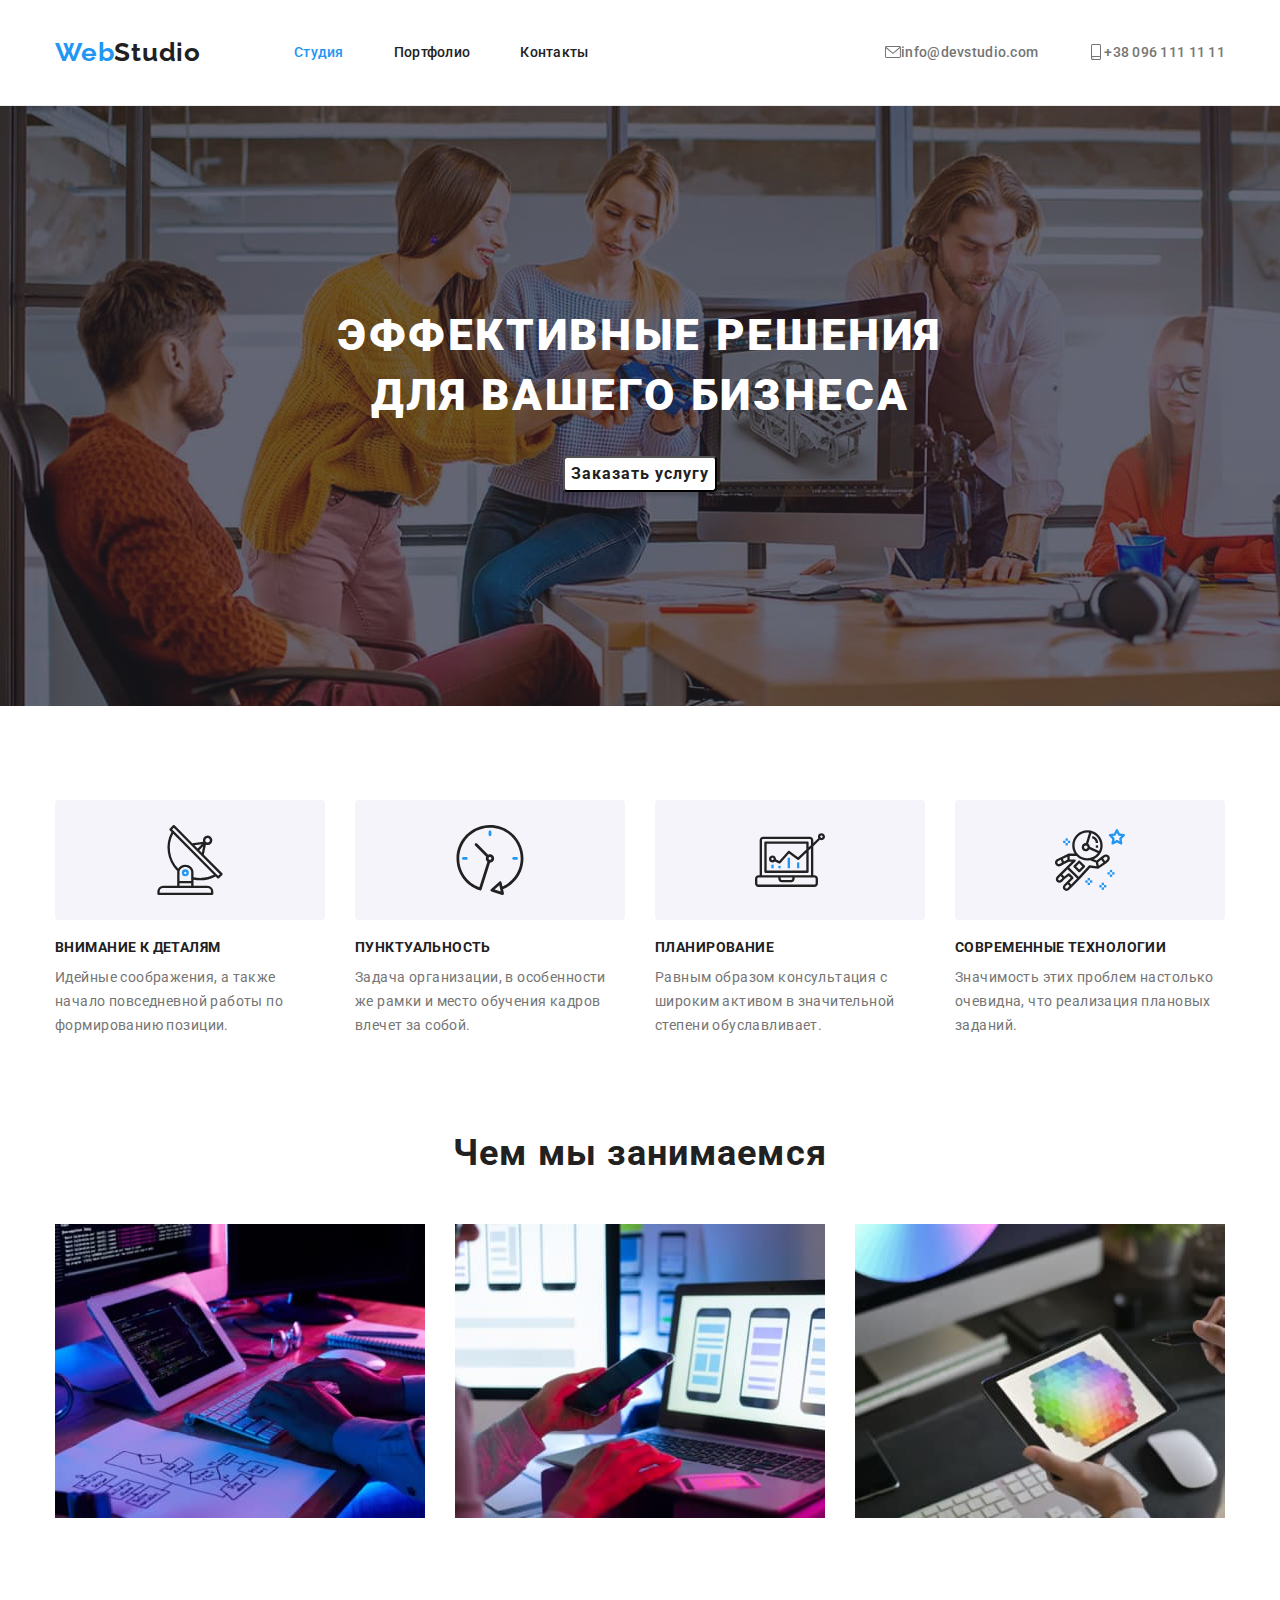
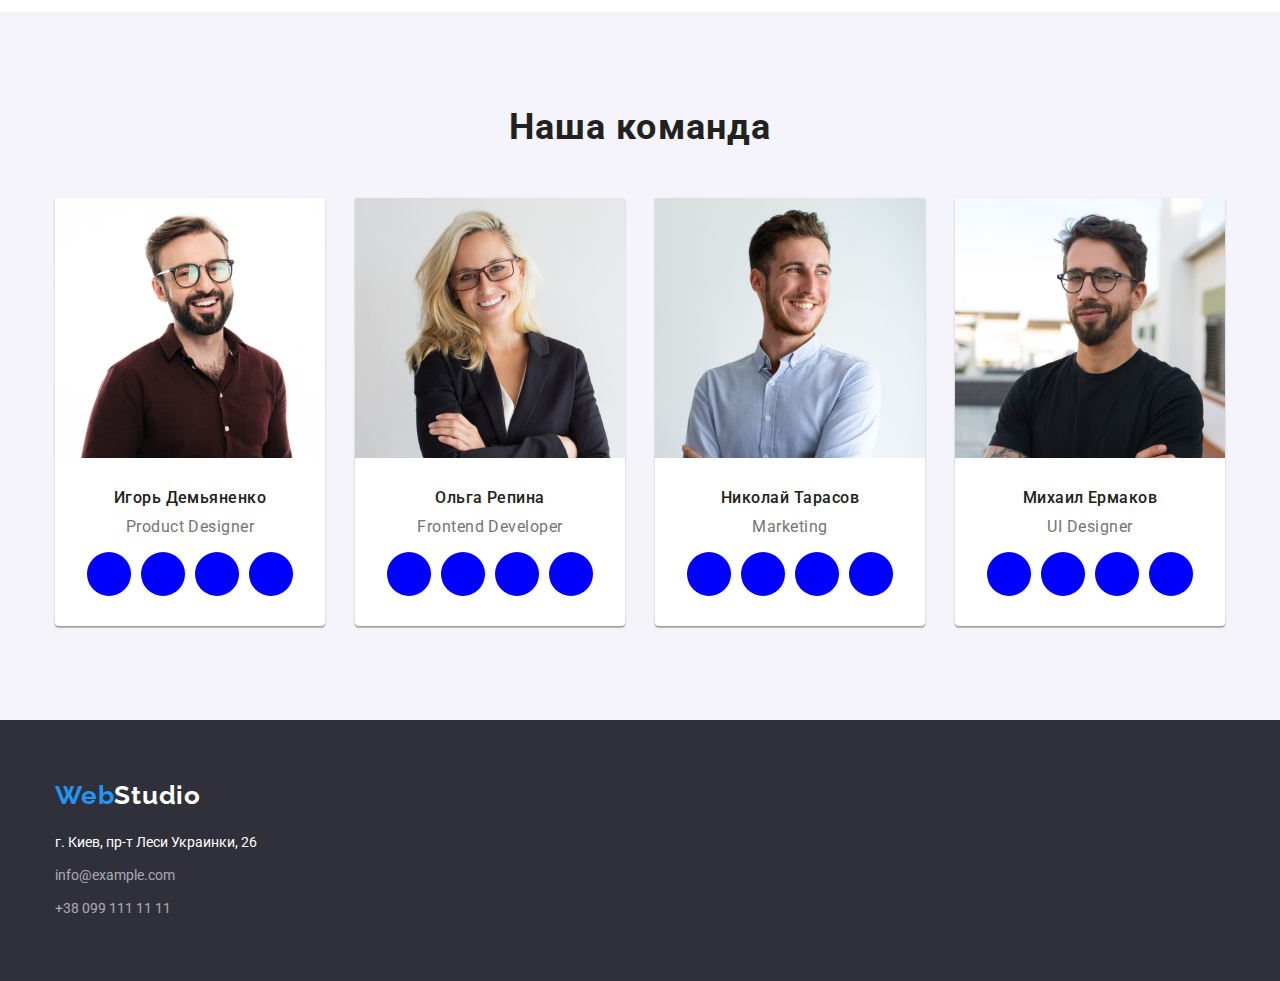
==== index.html @ 0f7d5ea8 "HW4_1.01" ====
<!DOCTYPE html>
<html lang="en">
<head>
    <meta charset="UTF-8">
    <meta http-equiv="X-UA-Compatible" content="IE=edge">
    <meta name="viewport" content="width=device-width, initial-scale=1.0">
    <link rel="preconnect" href="https://fonts.googleapis.com">
    <link rel="preconnect" href="https://fonts.gstatic.com" crossorigin>
    <title>WebStudio</title>
    <link href="https://fonts.googleapis.com/css2?family=Raleway:wght@700&family=Roboto:wght@400;500;700;900&display=swap"
        rel="stylesheet">
    <link rel="stylesheet" href="https://cdnjs.cloudflare.com/ajax/libs/modern-normalize/1.0.0/modern-normalize.min.css" />
    <link rel="stylesheet" href="./css/styles.css" />
</head>
<body>
   <!-- Header content -->
    <header class="header">
        <div class="header-nav container">
            <a class="header-logo" href="index.html">Web<span class="header-logo-span">Studio</span></a>
            <nav>
                <ul class="header-menu list">
                    <li class="header-item"><a class="header-item-link curent" href="./index.html">Студия</a>
                    </li>
                    <li class="header-item"><a class="header-item-link" href="./portfolio.html">Портфолио</a>
                    </li>
                    <li class="header-item"><a class="header-item-link" href="">Контакты</a></li>
                </ul>
            </nav>
            <ul class="header-contact list">
                <li class="header-item">
                    <svg class="icon-mail" width="16" height="16">
                    <use href="./images/symbol-defs.svg#mail-icon"></use>
                </svg>
                <a class="header-contact-link" href="mailto:info@devstudio.com">info@devstudio.com</a></li>
                <li class="header-item">
                    <svg class="icon-tel" width="16" height="16">
                    <use href="./images/symbol-defs.svg#tel-icon"></use>
                </svg>
                    <a class="header-contact-link icon-tel" href="tel:+380961111111">+38 096 111 11 11</a></li>
            </ul>
        </div>
    </header>
    <!-- End of Header content -->
    <!-- Main content -->
    <main>
    <!-- Section 1 -->
        <section class="hero overlay">
            <div class="container">
                <h1 class="hero-title">Эффективные решения для вашего бизнеса</h1>
                <button class="hero-btn">Заказать услугу</button>
            </div>
        </section>
    <!-- End of Section 1 -->
    <!-- Section 2 -->
        <section class="section">
            <div class="container">
            <h2 class="visually-hidden">особенности</h2>
            <ul class="features-list list">
                <li class="features-item icon-antena">
                    <h3 class="features-title">Внимание к деталям</h3>
                    <p class="features-text">Идейные соображения, а также начало повседневной работы по формированию позиции.</p>
                </li>
                <li class="features-item icon-clock">
                    <h3 class="features-title">Пунктуальность</h3>
                    <p class="features-text">Задача организации, в особенности же рамки и место обучения кадров влечет за собой.</p>
                </li>
                <li class="features-item icon-diagram">
                    <h3 class="features-title">Планирование</h3>
                    <p class="features-text">Равным образом консультация с широким активом в значительной степени обуславливает.</p>
                </li>
                <li class="features-item icon-astronaut">
                    <h3 class="features-title">Современные технологии</h3>
                    <p class="features-text">Значимость этих проблем настолько очевидна, что реализация плановых заданий.</p>
                </li>
            </ul>
            </div>
        </section>
    <!-- End of Section 2 -->
    <!-- Section 3 -->
        <section class="section our-service">
            <div class="container">
                <h2 class="our-service-title">Чем мы занимаемся</h2>
                <ul class="our-service-list list">
                <li class="our-service-item"><img src="images/img1.jpg" alt="Разработчик пишет код" width="370" /></li>
                <li class="our-service-item"><img src="images/img2.jpg" alt="Разработка мобильного приложения" width="370" /></li>
                <li class="our-service-item"><img src="images/img3.jpg" alt="Выбор гаммы цвета" width="370" /></li>
            </ul>
            </div>
        </section>
    <!-- End of Section 3 -->
    <!-- Section 4 -->
        <section class="section our-team">
            <div class="container">
            <h2 class="our-team-title">Наша команда</h2>
            <ul class="our-team-list list">
                <li class="our-team-item">
                    <img src="images/img.jpg" alt="Игорь Демьяненко" width="270" />
                <div class="our-team-text">
                    <h3 class="our-team-name">Игорь Демьяненко</h3>
                    <p class="our-team-specialisation">Product Designer</p>
                    <ul class="our-team-soc list">
                        <li class="team-soc-item"><a class="team-soc-link" href=""></a></li>
                        <li class="team-soc-item"><a class="team-soc-link" href=""></a></li>
                        <li class="team-soc-item"><a class="team-soc-link" href=""></a></li>
                        <li class="team-soc-item"><a class="team-soc-link" href=""></a></li>
                    </ul>
                </div>
                </li>
                <li class="our-team-item">
                    <img src="images/img(1).jpg" alt="Ольга Репина" width="270" />
                <div class="our-team-text">
                    <h3 class="our-team-name">Ольга Репина</h3>
                    <p class="our-team-specialisation">Frontend Developer</p>
                    <ul class="our-team-soc list">
                        <li class="team-soc-item"><a class="team-soc-link" href=""></a></li>
                        <li class="team-soc-item"><a class="team-soc-link" href=""></a></li>
                        <li class="team-soc-item"><a class="team-soc-link" href=""></a></li>
                        <li class="team-soc-item"><a class="team-soc-link" href=""></a></li>
                    </ul>
                </div>
                </li>
                <li class="our-team-item">
                    <img src="images/img(2).jpg" alt="Николай Тарасов" width="270" />
                <div class="our-team-text">
                    <h3 class="our-team-name">Николай Тарасов</h3>
                    <p class="our-team-specialisation">Marketing</p>
                    <ul class="our-team-soc list">
                        <li class="team-soc-item"><a class="team-soc-link" href=""></a></li>
                        <li class="team-soc-item"><a class="team-soc-link" href=""></a></li>
                        <li class="team-soc-item"><a class="team-soc-link" href=""></a></li>
                        <li class="team-soc-item"><a class="team-soc-link" href=""></a></li>
                    </ul>
                </div>
                </li>
                <li class="our-team-item">
                    <img src="images/img(3).jpg" alt="Михаил Ермаков" width="270" />
                <div class="our-team-text">
                    <h3 class="our-team-name">Михаил Ермаков</h3>
                    <p class="our-team-specialisation">UI Designer</p>
                    <ul class="our-team-soc list">
                        <li class="team-soc-item"><a class="team-soc-link" href=""></a></li>
                        <li class="team-soc-item"><a class="team-soc-link" href=""></a></li>
                        <li class="team-soc-item"><a class="team-soc-link" href=""></a></li>
                        <li class="team-soc-item"><a class="team-soc-link" href=""></a></li>
                    </ul>
                </div>
                </li>
            </ul>
            </div>
        </section>
        <!-- End of Section 4 -->
    </main>
    <!-- End of main content -->
    <!-- Footer content -->
    <footer class="footer">
        <div class="container">
        <a class="footer-logo" href="index.html">Web<span class="footer-logo-span">Studio</span> </a>
     <address>
        <ul class="footer-list list">
            <li class="footer-list-item">
              <a class="footer-address" href="https://goo.gl/maps/EQBEiKLQ2F43MQ8P8" target="_blank"> <span>г. Киев, пр-т Леси Украинки, 26</span></a>
            </li>
            <li class="footer-list-item">
                <a class="footer-email" href="mailto:info@example.com">info@example.com</a>
            </li>
            <li class="footer-list-item">
                <a class="footer-tel" href=tel:+380991111111>+38 099 111 11 11</a>
            </li>
        </ul>
        </div>
    </address>
    </footer>
    <!-- End of footer -->
</body>
</html>
---- css/styles.css ----
:root {
  --primary-text-color: rgba(255, 255, 255, 0.6);
  --title-text-color: #212121;
  --paragraph-text-color: #757575;
  --accent-text-color: #2196f3;
  --white-text-color: #ffffff;
}
p,
h1,
h2,
h3,
h4,
h5,
h6 {
  margin: 0;
}
ul, ol {
  margin: 0;
  padding-left: 0;
}
img{
  display:block;
  max-width:100%;
  height:auto;
}
.section {
  padding-top: 94px;
  padding-bottom: 94px;
}
body {
  font-family: "Roboto", sans-serif;
  color: var(--primary-text-color);
  background: #ffffff;
}
.list {
  padding: 0;
  margin: 0;
  list-style: none;
}
.visually-hidden {
  position: absolute;
  white-space: nowrap;
  width: 1px;
  height: 1px;
  overflow: hidden;
  border: 0;
  padding: 0;
  clip: rect(0 0 0 0);
  clip-path: inset(50%);
  margin: -1px;
}
.container{
  width: 1200px;
  padding: 0 15px;
  margin: 0 auto;
}
/* -----Header section------ */
.header {
  padding-top: 24px;
  padding-bottom: 25px;

  background: #ffffff;
  border-bottom: 1px solid #ececec;
}
.header-logo {
  font-family: "Raleway", sans-serif;
  font-weight: 700;
  font-size: 26px;
  line-height: 1.19;
  text-decoration: none;
  margin-right: 93px;

  /* identical to box height */
  letter-spacing: 0.03em;

  color: var(--accent-text-color);
}
.header-logo-span {
  color: var(--title-text-color);
}
.header-nav {
  display: flex;
  align-items: center;
  font-weight: 500;
  font-size: 14px;
  line-height: 1.15;
  letter-spacing: 0.02em;
}
.header-menu {
  display: flex;
  align-items: center;
}
.header-item:nth-child(n+2) {
  margin-left: 50px;
}
.header-item-link {
  padding-top: 20px;
  padding-bottom: 20px;

  color: var(--title-text-color);
  text-decoration: none;
}
.header-item-link:hover,
.header-item-link:focus {
  color: var(--accent-text-color);
}
.curent {
  color: var(--accent-text-color);
}
.header-contact {
  display: flex;
  margin-left: auto;
}
.header-contact-link {
  display: flex;
  align-items: center;
  color: var(--paragraph-text-color);
  text-decoration: none;
}
.header-contact-link:hover,
.header-contact-link:focus {
  color: var(--accent-text-color);
}
/* .header-contact-link::before{
  content: "";
  width: 16px;
  height: 16px;
  margin-right: 10px;
  background-repeat: no-repeat;
  background-size: contain;
  background-position: center;
} */
/* .icon-mail::before{
  background-image: url("../images/mail-icon.svg");
}
.icon-tel::before{
  background-image: url("../images/tel-icon.svg");
} */
.header-item{
  display: inline-flex;
  align-items: center;
}
.icon-mail{
  
}
.icon-tel{
  
}
.header-contact .header-item + .header-item{
  margin-left: 50px;
}
/* -----Hero section----- */
.overlay{
  max-width: 1600px;
  height: 600px;
  margin-left: auto;
  margin-right: auto;
  background-image: linear-gradient(to right, rgba(47, 48, 58, 0.4), rgba(47, 48, 58, 0.4)), url("../images/bg_hero.jpg");
}
.hero {
  background-color: #2f303a;
  padding-top: 200px;
  padding-bottom: 200px;
}
.hero-title {
  margin-left: auto;
  margin-right: auto; 

  font-weight: 900;
  font-size: 44px;
  line-height: 1.36;
  /* or 136% */
  text-align: center;
  letter-spacing: 0.06em;
  text-transform: uppercase;
  color: var(--white-text-color);
  max-width: 696px;
}
.hero-btn {
  display: block;
  margin-left: auto;
  margin-right: auto;
  margin-top: 30px;

  background: #ffffff;
  box-shadow: 0px 4px 4px rgba(0, 0, 0, 0.15);
  border-radius: 4px;
  font-weight: bold;
  font-size: 16px;
  line-height: 1.88;

  /* identical to box height, or 187% */
  align-items: center;
  text-align: center;
  letter-spacing: 0.06em;

  color: var(--title-text-color);
}
.hero-btn:hover {
  background: #2196f3;
  cursor: pointer;
  color: var(--white-text-color);
}
/* ------Feautures section------- */
.features-list{
  display: flex;
}
.features-item{
  max-width: 270px;
}
.features-item:not(:last-child){
  margin-right: 30px;
}
.features-item::before{
  content: "";
  display: block;
  height: 120px;
  margin-bottom: 20px; 
  background-size: 70px 70px;
  background-repeat: no-repeat;
  background-position: center;
  
  background-color: #F5F4FA;
  border-radius: 4px;
}
.icon-antena::before{
background-image: url("../images/antena.svg");
}
.icon-clock::before{
background-image: url("../images/clock.svg");
}
.icon-diagram::before{
background-image: url("../images/diagram.svg");
}
.icon-astronaut::before{
background-image: url("../images/astronaut.svg");
}
.features-title {
  font-weight: 700;
  font-size: 14px;
  line-height: 1.14;
  letter-spacing: 0.03em;
  text-transform: uppercase;
  color: var(--title-text-color);
  margin-bottom: 10px;
}
.features-text {
  font-size: 14px;
  line-height: 1.71;
  /* or 171% */
  letter-spacing: 0.03em;

  color: var(--paragraph-text-color);
}
/* -----Our service section------ */

.our-service{
 padding-top: 0;
}
.our-service-list{
  display: flex;
  align-items: center;
}
.our-service-title {
  margin-bottom: 50px;

  font-weight: bold;
  font-size: 36px;
  line-height: 42px;
  text-align: center;
  letter-spacing: 0.03em;
  color: var(--title-text-color);
}
.our-service-item:nth-child(n+2) {
  margin-left: 30px;
}
/* -----Our team section----- */
.our-team {
  background: #f5f4fa;
}
.our-team-title {
  margin-bottom: 50px;

  font-weight: bold;
  font-size: 36px;
  line-height: 1.17;
  text-align: center;
  letter-spacing: 0.03em;

  color: var(--title-text-color);
}
.our-team-list{
  display: flex;
  align-items: center;
}
.our-team-item {
  background: #ffffff;
  /* material shadow v1 */
  box-shadow: 0px 1px 3px rgba(0, 0, 0, 0.12), 0px 1px 1px rgba(0, 0, 0, 0.14),
    0px 2px 1px rgba(0, 0, 0, 0.2);
  border-radius: 0px 0px 4px 4px;
}
.our-team-item:nth-child(n+2) {
  margin-left: 30px;
}
.our-team-text{
  padding-top: 30px;
  padding-bottom: 30px;
}
.our-team-name {
  margin-bottom: 10px;
  
  font-weight: 500;
  font-size: 16px;
  line-height: 1.19;

  /* identical to box height */
  text-align: center;
  letter-spacing: 0.03em;

  color: var(--title-text-color);
}
.our-team-specialisation {

  font-size: 16px;
  line-height: 1.19;

  /* identical to box height */
  text-align: center;
  letter-spacing: 0.03em;

  color: var(--paragraph-text-color);
}
.our-team-soc{
  display: flex;
  justify-content: center;
}
.team-soc-item{
  margin-top: 16px;
}
.team-soc-item:nth-child(n+2) {
  margin-left: 10px;
}
.team-soc-link{
  display: block;
  width: 44px;
  height: 44px;
  background-color: blue;
  border-radius: 50%;
}
/* -----Footer section----- */
.footer {
  padding-bottom: 60px;
  padding-top: 60px;

  background: #2f303a;
}
.footer-logo {
  display: block;
  margin-bottom: 20px;

  font-family: "Raleway", sans-serif;
  font-weight: 700;
  font-size: 26px;
  line-height: 1.19;
  text-decoration: none;

  /* identical to box height */
  letter-spacing: 0.03em;

  color: var(--accent-text-color);
}
.footer-logo-span {
  color: white;
}

.footer-list-item {
  display: block;

  font-style: normal;
  font-weight: normal;
  font-size: 14px;
  line-height: 1.71;
}
.footer-list-item:nth-child(-n+2){
  margin-bottom: 9px;
}
.footer-address {
  color: #ffffff;
  text-decoration: none;
}
.footer-email,
.footer-tel {
  text-decoration: none;
  color: var(--primary-text-color);
}

/* ------End of footer section------ */

/* ------CSS Styles for Portfolio page------ */
.filters{
  display: flex;
  justify-content: center;
  margin-bottom: 50px;
}
.filters-list{
  list-style: none;
}
.filters-list:nth-child(n+2) {
  margin-left: 8px;
}
.btn {
padding: 6px 22px;

  border-radius: 4px;
  font-size: 16px;
  line-height: 1.62;
  text-align: center;
  letter-spacing: 0.03em;

  color: var(--title-text-color);
  background: #f5f4fa;
}
.btn:hover,
.btn:focus {
  background: #2196f3;
  color: white;
  cursor: pointer;
  /* shadow-middle */
  box-shadow: 0px 3px 1px rgba(0, 0, 0, 0.1),
  0px 1px 2px rgba(0, 0, 0, 0.08),
  0px 2px 2px rgba(0, 0, 0, 0.12);
}
.projects-list {
  display: flex;
  flex-wrap: wrap;
  
}
.projects-item {
  width: 370px;
  margin-right: 30px;
  margin-bottom: 30px;

  border-right: 1px solid #eeeeee;
  border-bottom: 1px solid #eeeeee;
  border-left: 1px solid #eeeeee;

  background: #ffffff;
}
.projects-item:nth-last-child(-n + 3){
  margin-bottom: 0;
}
.projects-item:nth-child(3n + 3){
  margin-right: 0;
}
.projects-item:hover,
.projects-item:focus{
  cursor: pointer;
  box-shadow: 0px 1px 1px rgba(0, 0, 0, 0.12),
  0px 4px 4px rgba(0, 0, 0, 0.06),
  1px 4px 6px rgba(0, 0, 0, 0.16);
}
.project-text{
  padding: 20px 24px;
}
.projects-title {
  margin-bottom: 4px;

  font-weight: 700;
  font-size: 18px;
  line-height: 2;

  /* identical to box height, or 200% */
  letter-spacing: 0.06em;

  color: var(--title-text-color);
}
.projects-text {
  font-size: 16px;
  line-height: 1.87;

  /* identical to box height, or 187% */
  letter-spacing: 0.03em;

  color: var(--paragraph-text-color);
}
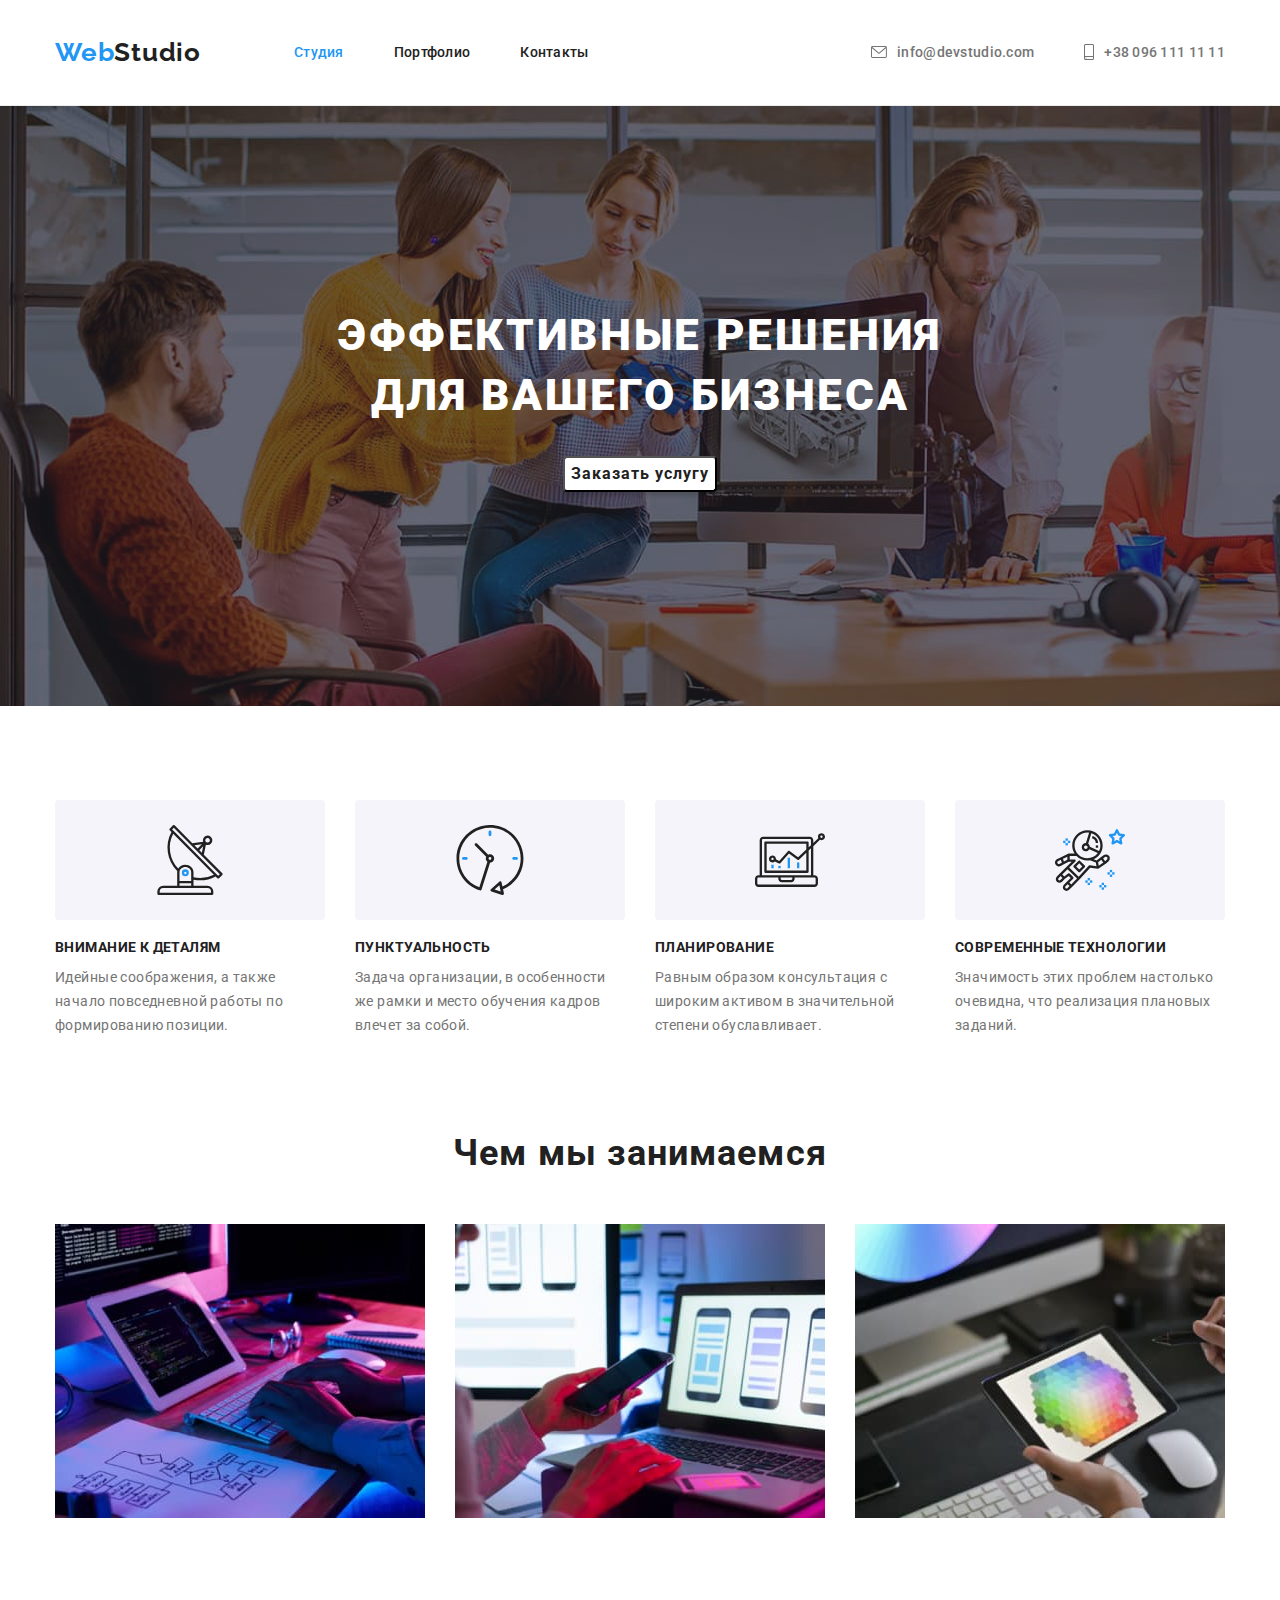
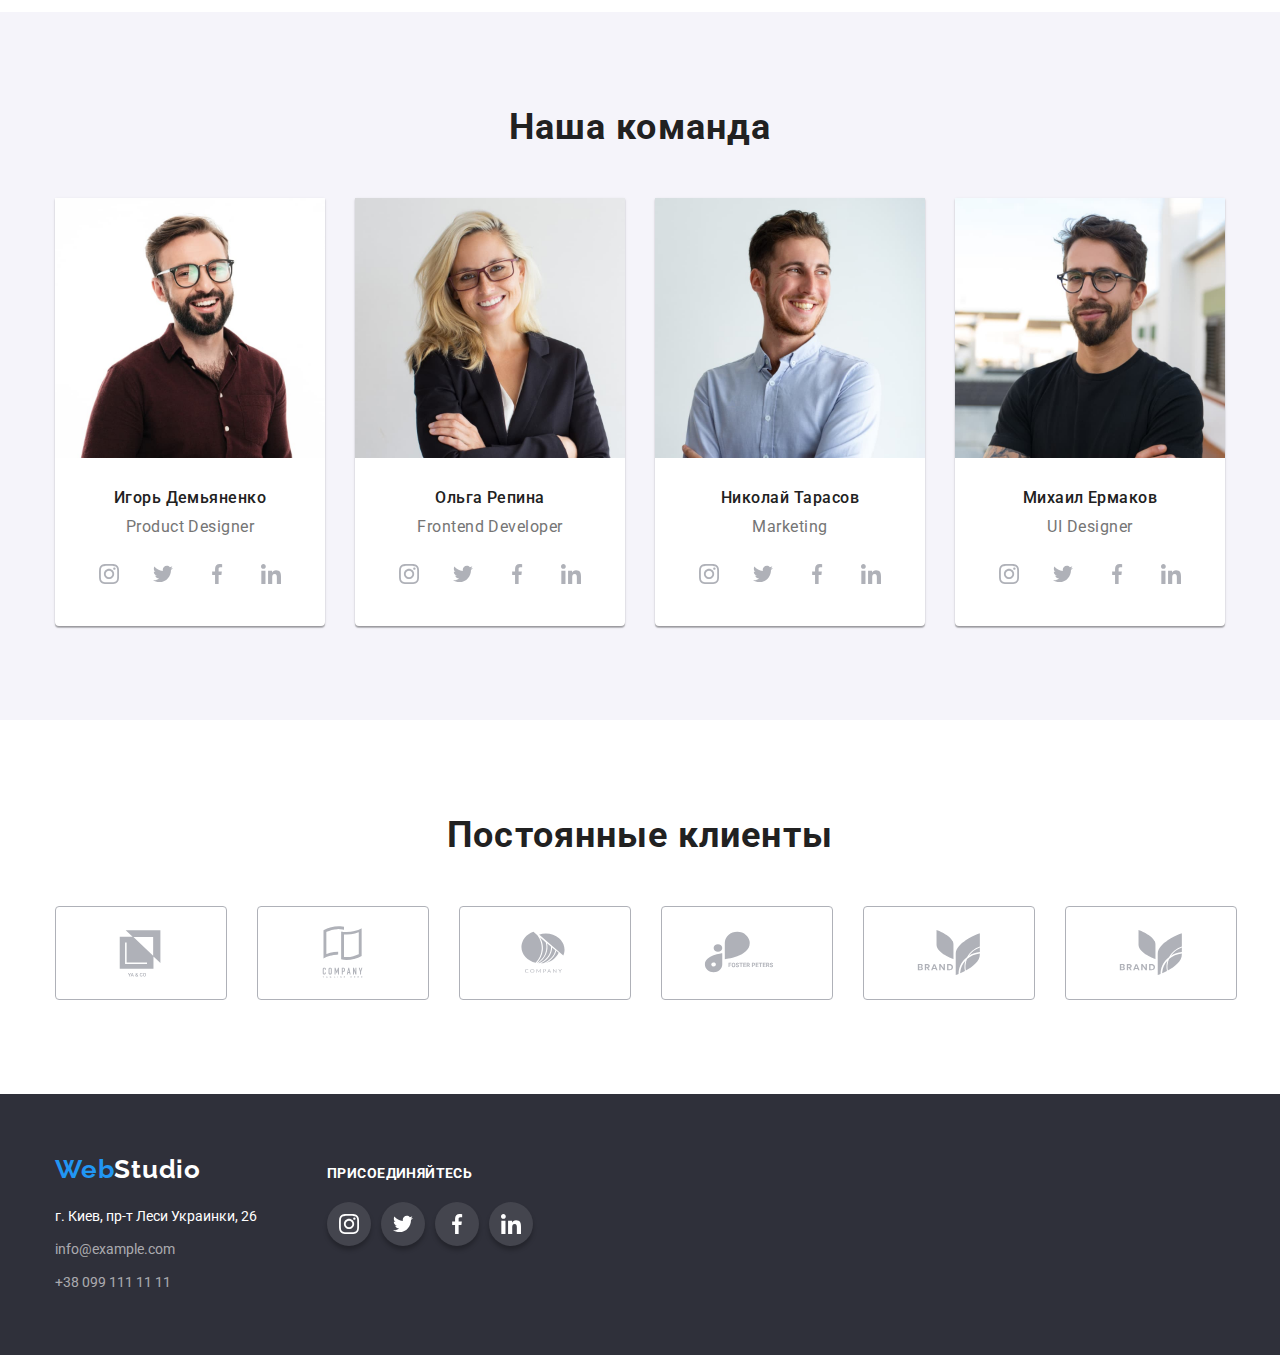
==== commit c6392f07: "HW4-17.04" ====
--- a/index.html
+++ b/index.html
@@ -28,15 +28,16 @@
             </nav>
             <ul class="header-contact list">
                 <li class="header-item">
-                    <svg class="icon-mail" width="16" height="16">
-                    <use href="./images/symbol-defs.svg#mail-icon"></use>
-                </svg>
-                <a class="header-contact-link" href="mailto:info@devstudio.com">info@devstudio.com</a></li>
+                <a class="header-contact-link" href="mailto:info@devstudio.com">
+                    <svg class="header-contact-icon" width="16" height="12">
+                        <use href="./images/symbol-defs.svg#mail-icon"></use>
+                    </svg>info@devstudio.com</a></li>
                 <li class="header-item">
-                    <svg class="icon-tel" width="16" height="16">
-                    <use href="./images/symbol-defs.svg#tel-icon"></use>
-                </svg>
-                    <a class="header-contact-link icon-tel" href="tel:+380961111111">+38 096 111 11 11</a></li>
+                    <a class="header-contact-link" href="tel:+380961111111">
+                        <svg class="header-contact-icon" width="10" height="16">
+                        <use href="./images/symbol-defs.svg#tel-icon"></use>
+                    </svg>+38 096 111 11 11</a>
+                </li>
             </ul>
         </div>
     </header>
@@ -99,10 +100,26 @@
                     <h3 class="our-team-name">Игорь Демьяненко</h3>
                     <p class="our-team-specialisation">Product Designer</p>
                     <ul class="our-team-soc list">
-                        <li class="team-soc-item"><a class="team-soc-link" href=""></a></li>
-                        <li class="team-soc-item"><a class="team-soc-link" href=""></a></li>
-                        <li class="team-soc-item"><a class="team-soc-link" href=""></a></li>
-                        <li class="team-soc-item"><a class="team-soc-link" href=""></a></li>
+                        <li class="team-soc-item"><a class="team-soc-link" href="">
+                                <svg class="team-soc-icon">
+                                    <use href="./images/symbol-defs.svg#icon-instagram">
+                                </svg>
+                            </a></li>
+                        <li class="team-soc-item"><a class="team-soc-link" href="">
+                                <svg class="team-soc-icon">
+                                    <use href="./images/symbol-defs.svg#icon-twitter">
+                                </svg>
+                            </a></li>
+                        <li class="team-soc-item"><a class="team-soc-link" href="">
+                                <svg class="team-soc-icon">
+                                    <use href="./images/symbol-defs.svg#icon-facebook">
+                                </svg>
+                            </a></li>
+                        <li class="team-soc-item"><a class="team-soc-link" href="">
+                                <svg class="team-soc-icon">
+                                    <use href="./images/symbol-defs.svg#icon-linkedin">
+                                </svg>
+                            </a></li>
                     </ul>
                 </div>
                 </li>
@@ -112,10 +129,26 @@
                     <h3 class="our-team-name">Ольга Репина</h3>
                     <p class="our-team-specialisation">Frontend Developer</p>
                     <ul class="our-team-soc list">
-                        <li class="team-soc-item"><a class="team-soc-link" href=""></a></li>
-                        <li class="team-soc-item"><a class="team-soc-link" href=""></a></li>
-                        <li class="team-soc-item"><a class="team-soc-link" href=""></a></li>
-                        <li class="team-soc-item"><a class="team-soc-link" href=""></a></li>
+                        <li class="team-soc-item"><a class="team-soc-link" href="">
+                            <svg class="team-soc-icon">
+                                <use href="./images/symbol-defs.svg#icon-instagram">
+                            </svg>
+                        </a></li>
+                        <li class="team-soc-item"><a class="team-soc-link" href="">
+                            <svg class="team-soc-icon">
+                                <use href="./images/symbol-defs.svg#icon-twitter">
+                            </svg>
+                        </a></li>
+                        <li class="team-soc-item"><a class="team-soc-link" href="">
+                            <svg class="team-soc-icon">
+                                <use href="./images/symbol-defs.svg#icon-facebook">
+                            </svg>
+                        </a></li>
+                        <li class="team-soc-item"><a class="team-soc-link" href="">
+                            <svg class="team-soc-icon">
+                                <use href="./images/symbol-defs.svg#icon-linkedin">
+                            </svg>
+                        </a></li>
                     </ul>
                 </div>
                 </li>
@@ -125,10 +158,26 @@
                     <h3 class="our-team-name">Николай Тарасов</h3>
                     <p class="our-team-specialisation">Marketing</p>
                     <ul class="our-team-soc list">
-                        <li class="team-soc-item"><a class="team-soc-link" href=""></a></li>
-                        <li class="team-soc-item"><a class="team-soc-link" href=""></a></li>
-                        <li class="team-soc-item"><a class="team-soc-link" href=""></a></li>
-                        <li class="team-soc-item"><a class="team-soc-link" href=""></a></li>
+                        <li class="team-soc-item"><a class="team-soc-link" href="">
+                                <svg class="team-soc-icon">
+                                    <use href="./images/symbol-defs.svg#icon-instagram">
+                                </svg>
+                            </a></li>
+                        <li class="team-soc-item"><a class="team-soc-link" href="">
+                                <svg class="team-soc-icon">
+                                    <use href="./images/symbol-defs.svg#icon-twitter">
+                                </svg>
+                            </a></li>
+                        <li class="team-soc-item"><a class="team-soc-link" href="">
+                                <svg class="team-soc-icon">
+                                    <use href="./images/symbol-defs.svg#icon-facebook">
+                                </svg>
+                            </a></li>
+                        <li class="team-soc-item"><a class="team-soc-link" href="">
+                                <svg class="team-soc-icon">
+                                    <use href="./images/symbol-defs.svg#icon-linkedin">
+                                </svg>
+                            </a></li>
                     </ul>
                 </div>
                 </li>
@@ -138,10 +187,26 @@
                     <h3 class="our-team-name">Михаил Ермаков</h3>
                     <p class="our-team-specialisation">UI Designer</p>
                     <ul class="our-team-soc list">
-                        <li class="team-soc-item"><a class="team-soc-link" href=""></a></li>
-                        <li class="team-soc-item"><a class="team-soc-link" href=""></a></li>
-                        <li class="team-soc-item"><a class="team-soc-link" href=""></a></li>
-                        <li class="team-soc-item"><a class="team-soc-link" href=""></a></li>
+                        <li class="team-soc-item"><a class="team-soc-link" href="">
+                                <svg class="team-soc-icon">
+                                    <use href="./images/symbol-defs.svg#icon-instagram">
+                                </svg>
+                            </a></li>
+                        <li class="team-soc-item"><a class="team-soc-link" href="">
+                                <svg class="team-soc-icon">
+                                    <use href="./images/symbol-defs.svg#icon-twitter">
+                                </svg>
+                            </a></li>
+                        <li class="team-soc-item"><a class="team-soc-link" href="">
+                                <svg class="team-soc-icon">
+                                    <use href="./images/symbol-defs.svg#icon-facebook">
+                                </svg>
+                            </a></li>
+                        <li class="team-soc-item"><a class="team-soc-link" href="">
+                                <svg class="team-soc-icon">
+                                    <use href="./images/symbol-defs.svg#icon-linkedin">
+                                </svg>
+                            </a></li>
                     </ul>
                 </div>
                 </li>
@@ -149,11 +214,52 @@
             </div>
         </section>
         <!-- End of Section 4 -->
+        <!-- Section 5 -->
+        <section class="section">
+            <div class="container">
+                <h2 class="client-title">Постоянные клиенты</h2>
+                <ul class="client-list list">
+                    <li class="client-item"><a class="client-link" href="">
+                        <svg class="client-icon" width="106" height="60">
+                            <use href="./images/symbol-defs.svg#icon-client-1"></use>
+                        </svg></a>
+                    </li>
+                    <li class="client-item"><a class="client-link" href="">
+                            <svg class="client-icon" width="106" height="60">
+                                <use href="./images/symbol-defs.svg#icon-client-2"></use>
+                            </svg></a>
+                    </li>
+                    <li class="client-item"><a class="client-link" href="">
+                            <svg class="client-icon" width="106" height="60">
+                                <use href="./images/symbol-defs.svg#icon-client-3"></use>
+                            </svg></a>
+                    </li>
+                    <li class="client-item"><a class="client-link" href="">
+                            <svg class="client-icon" width="106" height="60">
+                                <use href="./images/symbol-defs.svg#icon-client-4"></use>
+                            </svg></a>
+                    </li>
+                    <li class="client-item"><a class="client-link" href="">
+                            <svg class="client-icon" width="106" height="60">
+                                <use href="./images/symbol-defs.svg#icon-client-5"></use>
+                            </svg></a>
+                    </li>
+                    <li class="client-item"><a class="client-link" href="">
+                            <svg class="client-icon" width="106" height="60">
+                                <use href="./images/symbol-defs.svg#icon-client-6"></use>
+                            </svg></a>
+                    </li>
+                </ul>
+            </div>
+        </section>
+        <!-- End of Section 5 -->
     </main>
     <!-- End of main content -->
     <!-- Footer content -->
     <footer class="footer">
         <div class="container">
+            <div class="footer-content">
+                <div class="footer-box">
         <a class="footer-logo" href="index.html">Web<span class="footer-logo-span">Studio</span> </a>
      <address>
         <ul class="footer-list list">
@@ -167,8 +273,39 @@
                 <a class="footer-tel" href=tel:+380991111111>+38 099 111 11 11</a>
             </li>
         </ul>
-        </div>
     </address>
+    </div>
+    <div class="footer-social">
+        <h3 class="footer-social-title">присоединяйтесь</h3>
+        <ul class="footer-social-list list">
+            <li class="footer-social-item"><a class="footer-social-link" href="">
+                <svg class="footer-social-icon">
+                <use href="./images/symbol-defs.svg#icon-instagram">
+            </use>
+        </svg></a>
+    </li>
+            <li class="footer-social-item"><a class="footer-social-link" href="">
+                <svg class="footer-social-icon">
+                <use href="./images/symbol-defs.svg#icon-twitter">
+            </use>
+        </svg></a>
+    </li>
+            <li class="footer-social-item"><a class="footer-social-link" href="">
+                <svg class="footer-social-icon">
+                <use href="./images/symbol-defs.svg#icon-facebook">
+            </use>
+        </svg></a>
+    </li>
+            <li class="footer-social-item"><a class="footer-social-link" href="">
+                <svg class="footer-social-icon">
+                <use href="./images/symbol-defs.svg#icon-linkedin">
+            </use>
+        </svg></a>
+    </li>
+        </ul>
+    </div>
+    </div>
+    </div>
     </footer>
     <!-- End of footer -->
 </body>
--- a/css/styles.css
+++ b/css/styles.css
@@ -111,6 +111,10 @@
   display: flex;
   margin-left: auto;
 }
+.header-item {
+  display: inline-flex;
+  align-items: center;
+}
 .header-contact-link {
   display: flex;
   align-items: center;
@@ -120,6 +124,14 @@
 .header-contact-link:hover,
 .header-contact-link:focus {
   color: var(--accent-text-color);
+}
+.header-contact-icon {
+  margin-right: 10px;
+  fill: currentColor;
+}
+.header-contact-icon:hover,
+.header-contact-icon:focus {
+  fill: var(--accent-text-color);
 }
 /* .header-contact-link::before{
   content: "";
@@ -136,16 +148,6 @@
 .icon-tel::before{
   background-image: url("../images/tel-icon.svg");
 } */
-.header-item{
-  display: inline-flex;
-  align-items: center;
-}
-.icon-mail{
-  
-}
-.icon-tel{
-  
-}
 .header-contact .header-item + .header-item{
   margin-left: 50px;
 }
@@ -331,6 +333,7 @@
 
   color: var(--paragraph-text-color);
 }
+/* ----------------------------- */
 .our-team-soc{
   display: flex;
   justify-content: center;
@@ -338,15 +341,96 @@
 .team-soc-item{
   margin-top: 16px;
 }
-.team-soc-item:nth-child(n+2) {
-  margin-left: 10px;
-}
+.team-soc-item:not(:last-child) {
+  margin-right: 10px;
+}
+
 .team-soc-link{
-  display: block;
+  display: flex;
+  align-items: center;
+  justify-content: center;
+  color: #afb1b8;
+  border-radius: 50%;
   width: 44px;
   height: 44px;
-  background-color: blue;
+}
+.team-soc-icon{
+  fill: currentColor;
+  width: 20px;
+  height: 20px;
+}
+.team-soc-link:hover,
+.team-soc-link:focus {
+  color: var(--white-text-color);
+  background-color: var(--accent-text-color);
+}
+/* ----------------------------- */
+.footer-social-list {
+  display: flex;
+}
+
+
+
+.footer-social-link {
+  display: flex;
+  align-items: center;
+  justify-content: center;
+  background-color: #ffffff1a;
+  width: 44px;
+  height: 44px;
+  box-shadow: 0px 4px 4px 0px #00000040;
   border-radius: 50%;
+}
+
+.footer-social-icon {
+  fill: var(--white-text-color);
+  width: 20px;
+  height: 20px;
+}
+
+.footer-social-link:hover,
+.footer-social-link:focus {
+  color: var(--white-text-color);
+  background-color: var(--accent-text-color);
+}
+/* -----Clients----- */
+.client-title{
+  font-weight: 700;
+  font-size: 36px;
+  line-height: 1.17;
+  text-align: center;
+  letter-spacing: 0.03em;
+  margin-bottom: 50px;
+
+  color: var(--title-text-color);
+}
+.client-list{
+display:flex;
+}
+.client-item{
+  border: 1px solid #AFB1B8;
+  border-radius: 4px;
+  color: #AFB1B8;
+}
+.client-item:not(:first-child) {
+  margin-left: 30px;
+}
+.client-link{
+  display: flex;
+  width: 170px;
+  height: 92px;
+  justify-content: center;
+  align-items: center;
+  color: currentColor;
+}
+.client-link:hover,
+.client-link:focus {
+  color: #2196f3;
+  border: 1px solid #2196f3;
+  border-radius: 4px;
+}
+.client-icon{
+  fill: currentColor;
 }
 /* -----Footer section----- */
 .footer {
@@ -354,6 +438,10 @@
   padding-top: 60px;
 
   background: #2f303a;
+}
+.footer-content{
+  display: flex;
+  align-items: baseline;
 }
 .footer-logo {
   display: block;
@@ -393,6 +481,45 @@
 .footer-tel {
   text-decoration: none;
   color: var(--primary-text-color);
+}
+.footer-social{
+  margin-left: 70px;
+}
+.footer-social-title{
+  font-weight: 700;
+  font-size: 14px;
+  line-height: 1.14;
+  letter-spacing: 0.03em;
+  text-transform: uppercase;
+  color: var(--white-text-color);
+
+  margin-bottom: 20px;
+}
+.footer-social-list{
+display: flex;
+}
+.footer-social-item:not(:last-child) {
+  margin-right: 10px;
+}
+.footer-social-link{
+  display: flex;
+  align-items: center;
+  justify-content: center;
+  background-color: #ffffff1a;
+  width: 44px;
+  height: 44px;
+  box-shadow: 0px 4px 4px 0px #00000040;
+  border-radius: 50%;
+}
+.footer-social-icon{
+  fill: var(--white-text-color);
+  width: 20px;
+  height: 20px;
+}
+.footer-social-link:hover,
+.footer-social-link:focus {
+  color: var(--white-text-color);
+  background-color: var(--accent-text-color);
 }
 
 /* ------End of footer section------ */
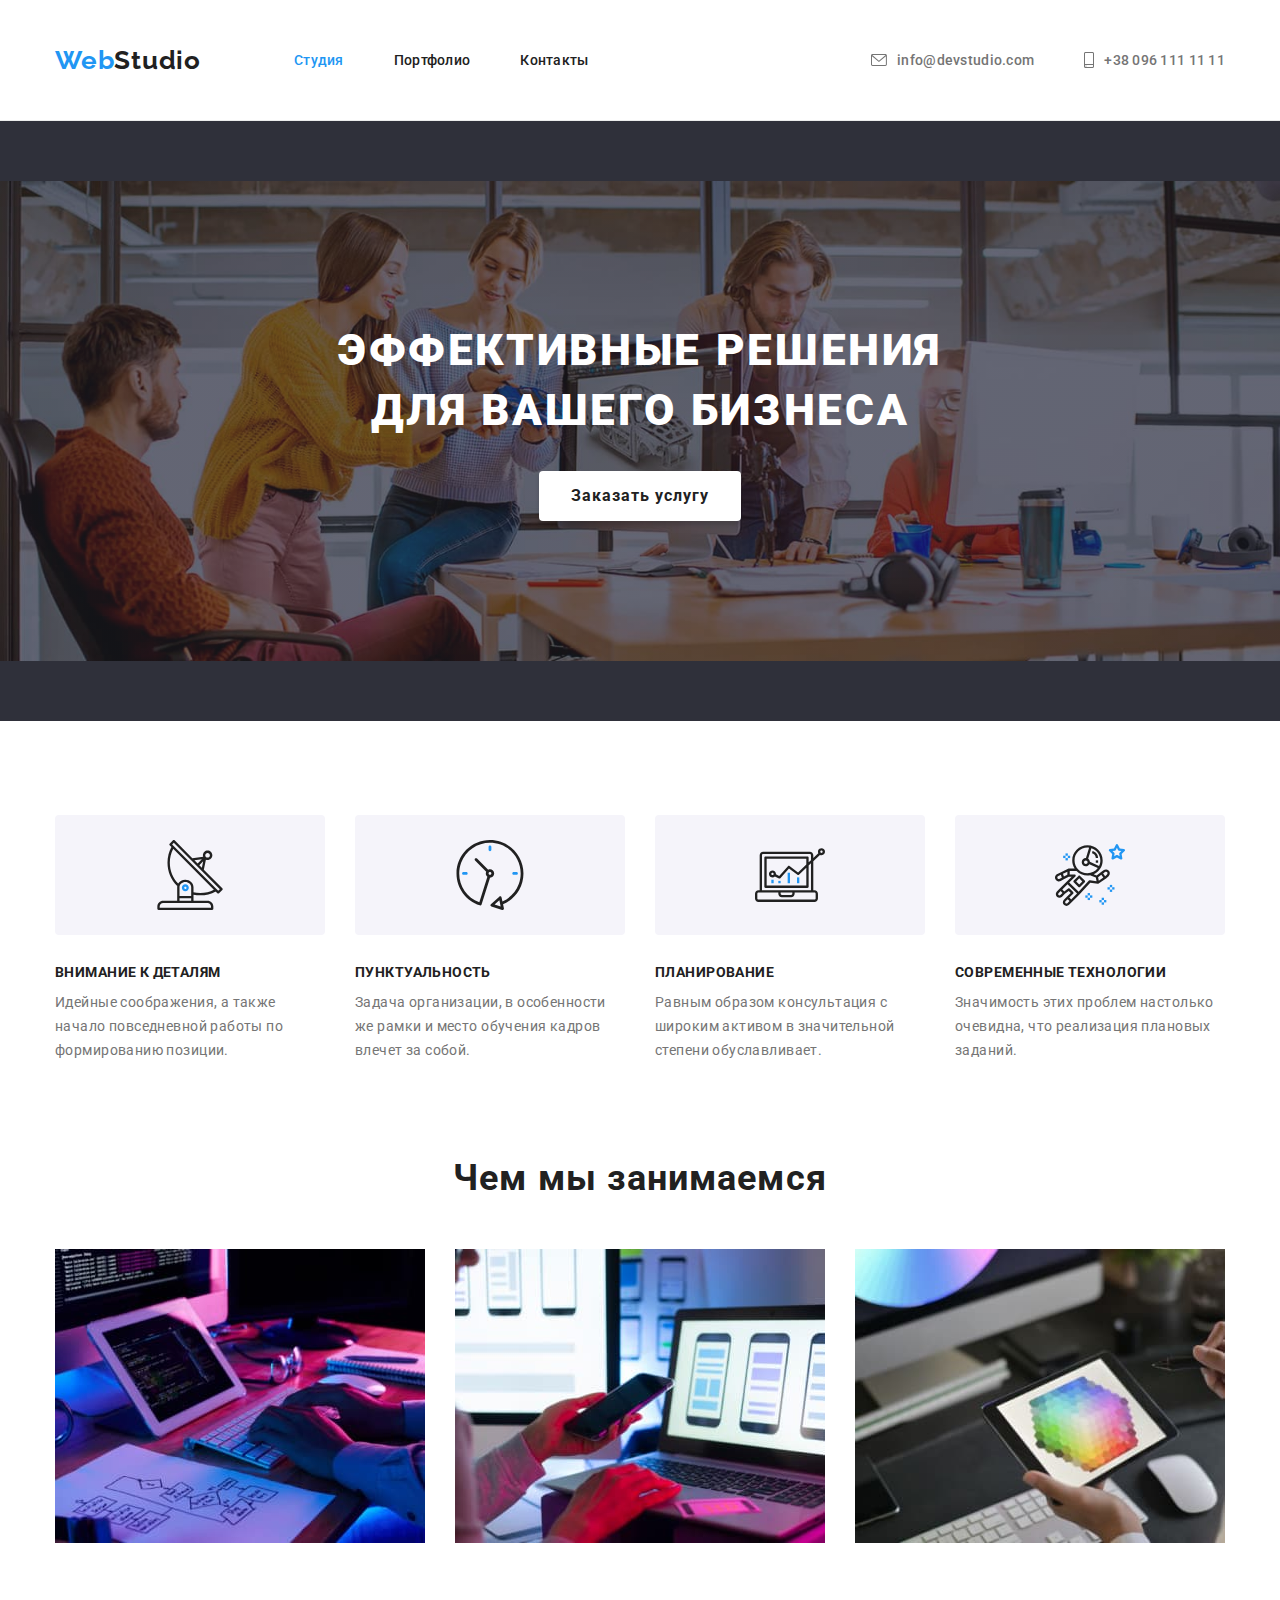
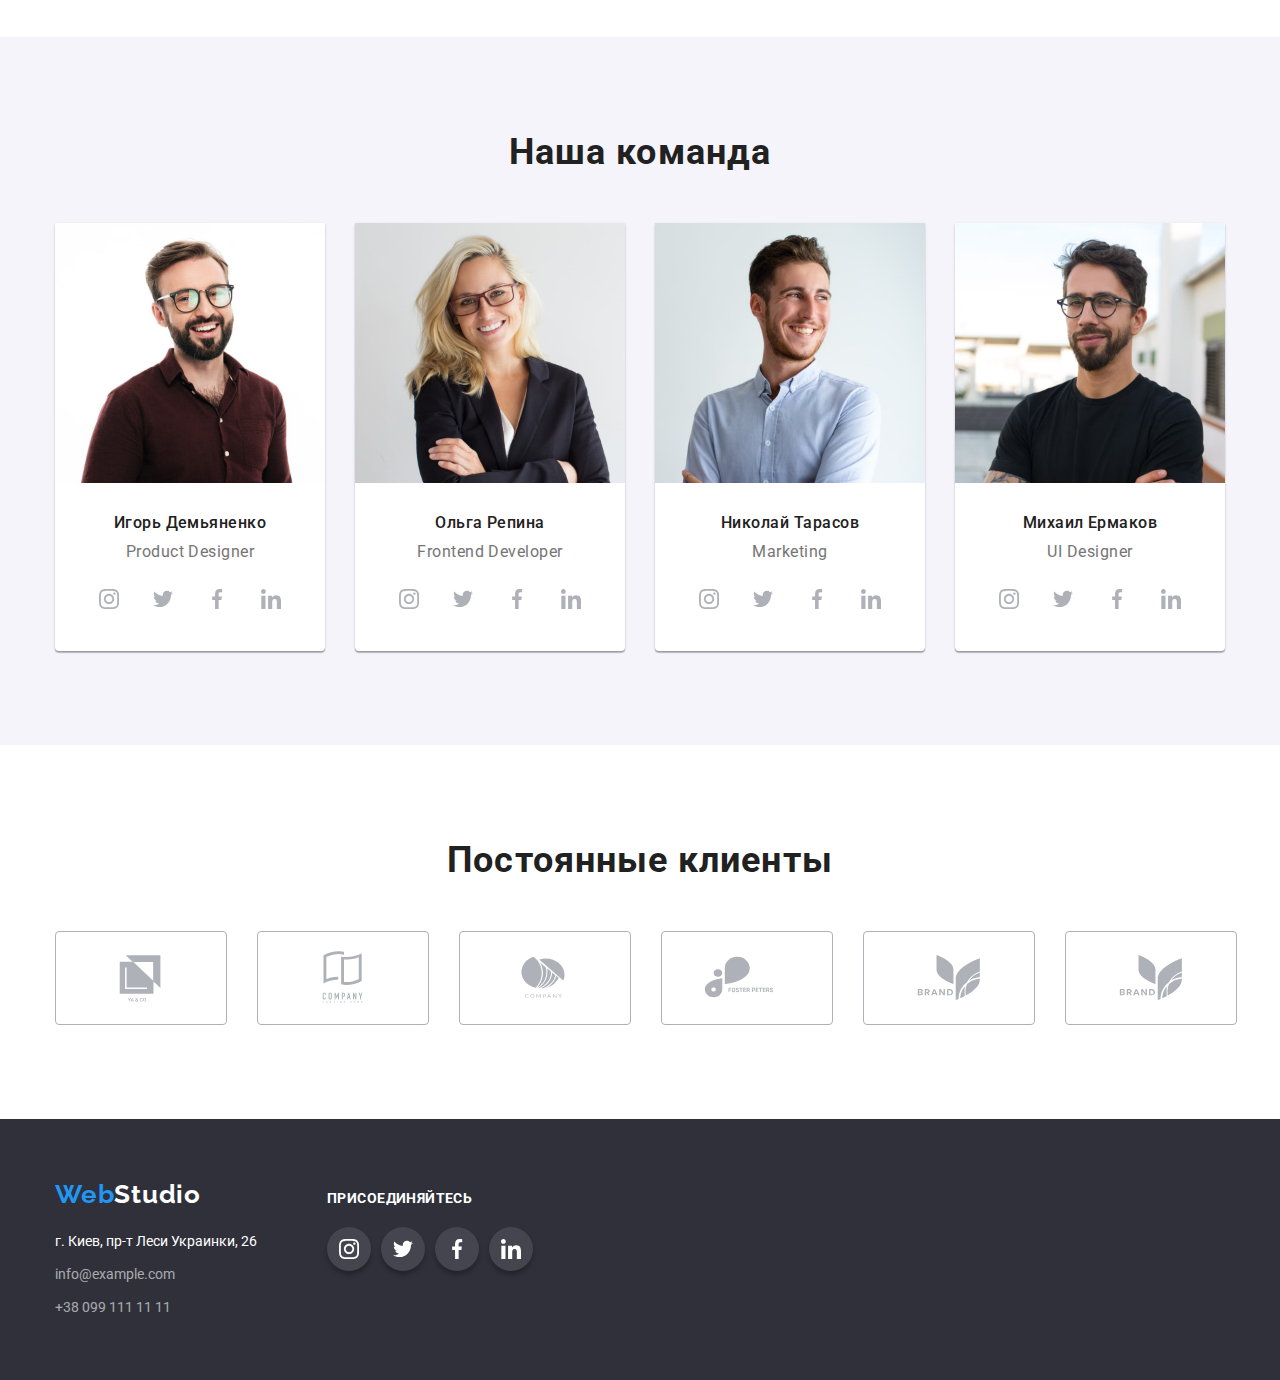
==== commit 25f74297: "HW4-edited-19.04" ====
--- a/index.html
+++ b/index.html
@@ -57,19 +57,39 @@
             <div class="container">
             <h2 class="visually-hidden">особенности</h2>
             <ul class="features-list list">
-                <li class="features-item icon-antena">
+                <li class="features-item">
+                    <div class="features-box">
+                        <svg class="features-icon" width="70" height="70" >
+                            <use href="./images/symbol-defs.svg#icon-antena" ></use>
+                        </svg>
+                    </div>
                     <h3 class="features-title">Внимание к деталям</h3>
                     <p class="features-text">Идейные соображения, а также начало повседневной работы по формированию позиции.</p>
                 </li>
-                <li class="features-item icon-clock">
+                <li class="features-item">
+                    <div class="features-box">
+                        <svg class="features-icon" width="70" height="70">
+                            <use href="./images/symbol-defs.svg#icon-clock"></use>
+                        </svg>
+                    </div>
                     <h3 class="features-title">Пунктуальность</h3>
                     <p class="features-text">Задача организации, в особенности же рамки и место обучения кадров влечет за собой.</p>
                 </li>
-                <li class="features-item icon-diagram">
+                <li class="features-item">
+                    <div class="features-box">
+                        <svg class="features-icon" width="70" height="70">
+                            <use href="./images/symbol-defs.svg#icon-diagram"></use>
+                        </svg>
+                    </div>
                     <h3 class="features-title">Планирование</h3>
                     <p class="features-text">Равным образом консультация с широким активом в значительной степени обуславливает.</p>
                 </li>
-                <li class="features-item icon-astronaut">
+                <li class="features-item">
+                    <div class="features-box">
+                        <svg class="features-icon" width="70" height="70">
+                            <use href="./images/symbol-defs.svg#icon-astronaut"></use>
+                        </svg>
+                    </div>
                     <h3 class="features-title">Современные технологии</h3>
                     <p class="features-text">Значимость этих проблем настолько очевидна, что реализация плановых заданий.</p>
                 </li>
--- a/css/styles.css
+++ b/css/styles.css
@@ -36,6 +36,9 @@
   padding: 0;
   margin: 0;
   list-style: none;
+}
+.link{
+  text-decoration: none;
 }
 .visually-hidden {
   position: absolute;
@@ -56,9 +59,6 @@
 }
 /* -----Header section------ */
 .header {
-  padding-top: 24px;
-  padding-bottom: 25px;
-
   background: #ffffff;
   border-bottom: 1px solid #ececec;
 }
@@ -90,9 +90,6 @@
   display: flex;
   align-items: center;
 }
-.header-item:nth-child(n+2) {
-  margin-left: 50px;
-}
 .header-item-link {
   padding-top: 20px;
   padding-bottom: 20px;
@@ -112,12 +109,19 @@
   margin-left: auto;
 }
 .header-item {
+  padding-top: 32px;
+  padding-bottom: 32px;
   display: inline-flex;
   align-items: center;
 }
+.header-item:nth-child(n+2) {
+  margin-left: 50px;
+}
 .header-contact-link {
   display: flex;
   align-items: center;
+  padding-top: 20px;
+  padding-bottom: 20px;
   color: var(--paragraph-text-color);
   text-decoration: none;
 }
@@ -133,21 +137,6 @@
 .header-contact-icon:focus {
   fill: var(--accent-text-color);
 }
-/* .header-contact-link::before{
-  content: "";
-  width: 16px;
-  height: 16px;
-  margin-right: 10px;
-  background-repeat: no-repeat;
-  background-size: contain;
-  background-position: center;
-} */
-/* .icon-mail::before{
-  background-image: url("../images/mail-icon.svg");
-}
-.icon-tel::before{
-  background-image: url("../images/tel-icon.svg");
-} */
 .header-contact .header-item + .header-item{
   margin-left: 50px;
 }
@@ -158,7 +147,11 @@
   margin-left: auto;
   margin-right: auto;
   background-image: linear-gradient(to right, rgba(47, 48, 58, 0.4), rgba(47, 48, 58, 0.4)), url("../images/bg_hero.jpg");
-}
+  background-position: center;
+  background-size: contain;
+  background-repeat: no-repeat;
+}
+
 .hero {
   background-color: #2f303a;
   padding-top: 200px;
@@ -183,16 +176,17 @@
   margin-left: auto;
   margin-right: auto;
   margin-top: 30px;
+  padding: 10px 32px;
 
   background: #ffffff;
   box-shadow: 0px 4px 4px rgba(0, 0, 0, 0.15);
+  border: 0;
   border-radius: 4px;
   font-weight: bold;
   font-size: 16px;
   line-height: 1.88;
 
   /* identical to box height, or 187% */
-  align-items: center;
   text-align: center;
   letter-spacing: 0.06em;
 
@@ -213,29 +207,18 @@
 .features-item:not(:last-child){
   margin-right: 30px;
 }
-.features-item::before{
-  content: "";
-  display: block;
+.features-box{
+  display: inline-flex;
+  width: 270px;
   height: 120px;
-  margin-bottom: 20px; 
-  background-size: 70px 70px;
-  background-repeat: no-repeat;
-  background-position: center;
-  
+  margin-bottom: 30px;
+  align-items: center;
+  justify-content: center;
   background-color: #F5F4FA;
   border-radius: 4px;
 }
-.icon-antena::before{
-background-image: url("../images/antena.svg");
-}
-.icon-clock::before{
-background-image: url("../images/clock.svg");
-}
-.icon-diagram::before{
-background-image: url("../images/diagram.svg");
-}
-.icon-astronaut::before{
-background-image: url("../images/astronaut.svg");
+.features-icon{
+  
 }
 .features-title {
   font-weight: 700;
@@ -333,12 +316,11 @@
 
   color: var(--paragraph-text-color);
 }
-/* ----------------------------- */
+/* -------team social links-------- */
 .our-team-soc{
   display: flex;
   justify-content: center;
-}
-.team-soc-item{
+
   margin-top: 16px;
 }
 .team-soc-item:not(:last-child) {
@@ -364,12 +346,10 @@
   color: var(--white-text-color);
   background-color: var(--accent-text-color);
 }
-/* ----------------------------- */
+/* --------end team social links--------- */
 .footer-social-list {
   display: flex;
 }
-
-
 
 .footer-social-link {
   display: flex;
@@ -537,8 +517,8 @@
   margin-left: 8px;
 }
 .btn {
-padding: 6px 22px;
-
+  padding: 6px 22px;
+  border: transparent;
   border-radius: 4px;
   font-size: 16px;
   line-height: 1.62;
@@ -568,26 +548,28 @@
   margin-right: 30px;
   margin-bottom: 30px;
 
+  background: #ffffff;
+}
+.projects-item:nth-last-child(-n + 3){
+  margin-bottom: 0;
+}
+.projects-item:nth-child(3n + 3){
+  margin-right: 0;
+}
+.project-link{
+  display: block;
+}
+.project-link:hover,
+.projects-link:focus {
+  cursor: pointer;
+  box-shadow: 0px 1px 1px rgba(0, 0, 0, 0.12),
+    0px 4px 4px rgba(0, 0, 0, 0.06),
+    1px 4px 6px rgba(0, 0, 0, 0.16);
+}
+.project-text{
   border-right: 1px solid #eeeeee;
   border-bottom: 1px solid #eeeeee;
   border-left: 1px solid #eeeeee;
-
-  background: #ffffff;
-}
-.projects-item:nth-last-child(-n + 3){
-  margin-bottom: 0;
-}
-.projects-item:nth-child(3n + 3){
-  margin-right: 0;
-}
-.projects-item:hover,
-.projects-item:focus{
-  cursor: pointer;
-  box-shadow: 0px 1px 1px rgba(0, 0, 0, 0.12),
-  0px 4px 4px rgba(0, 0, 0, 0.06),
-  1px 4px 6px rgba(0, 0, 0, 0.16);
-}
-.project-text{
   padding: 20px 24px;
 }
 .projects-title {
